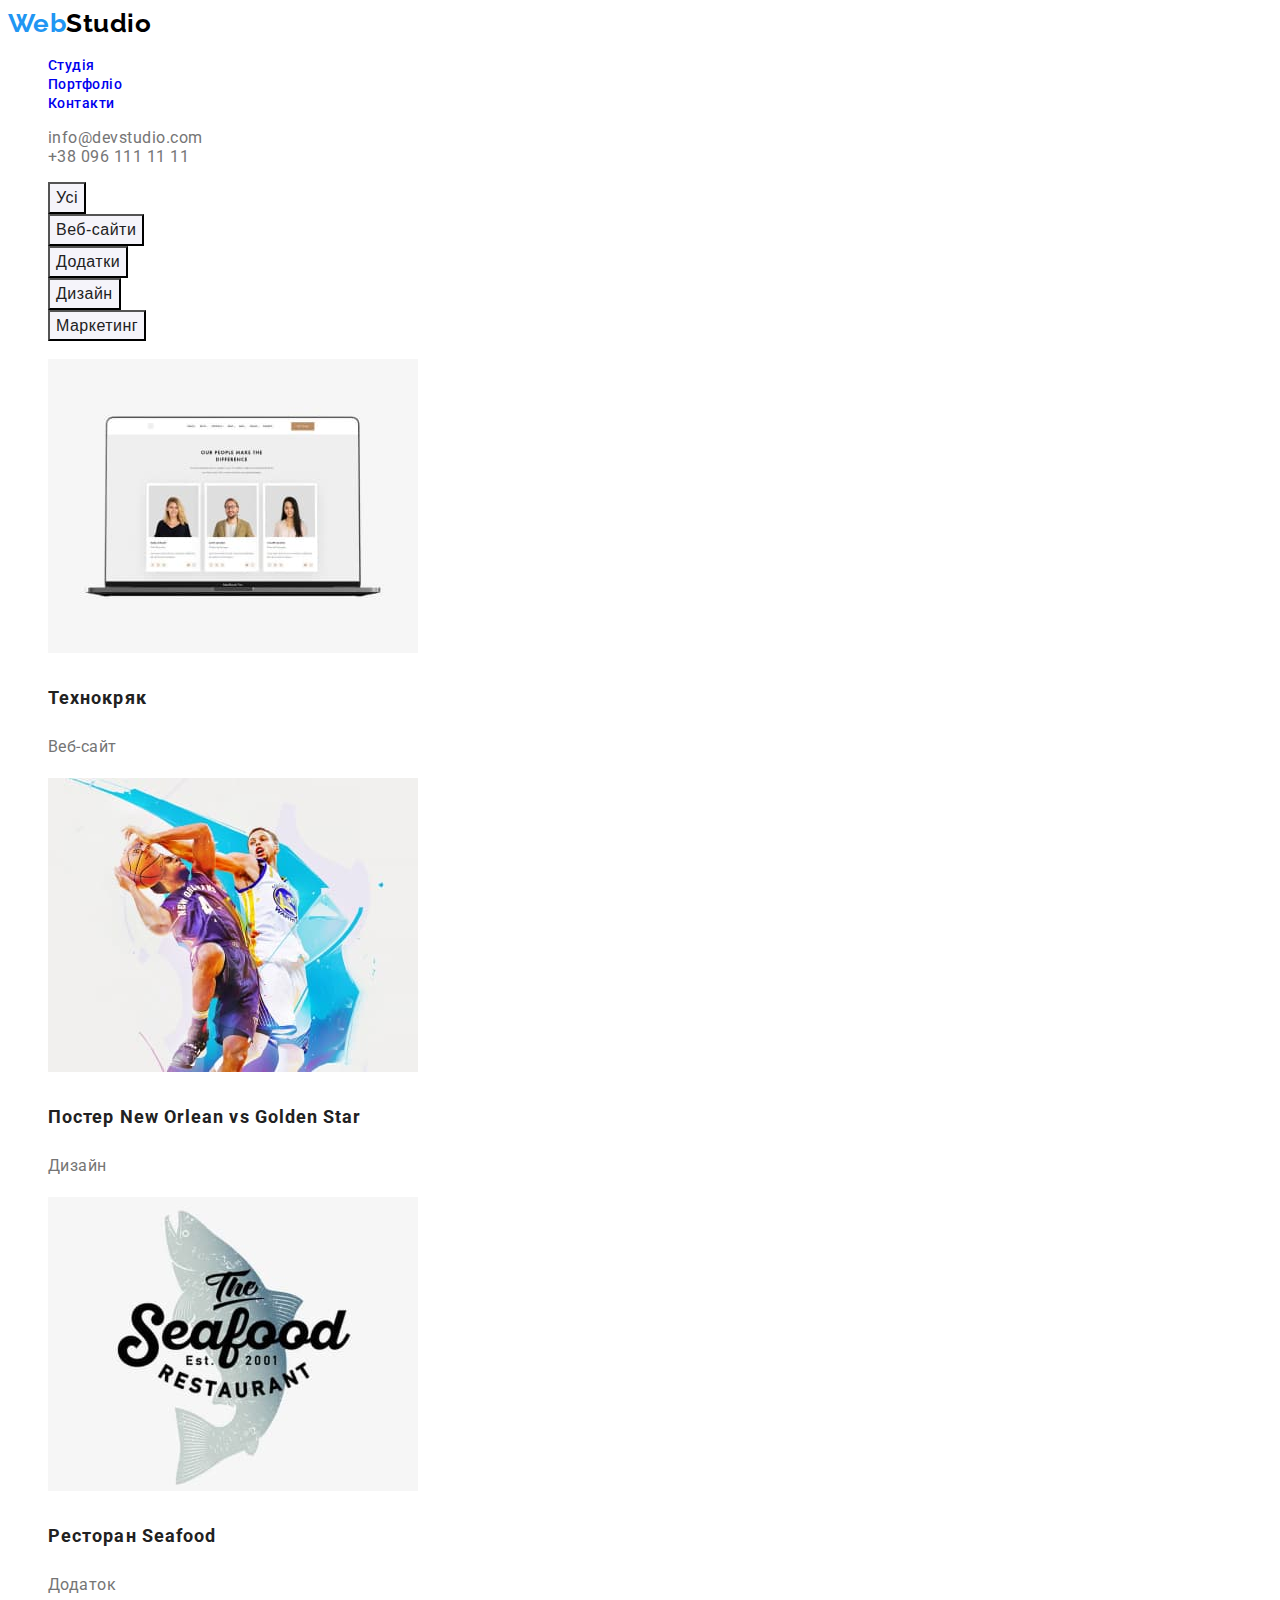
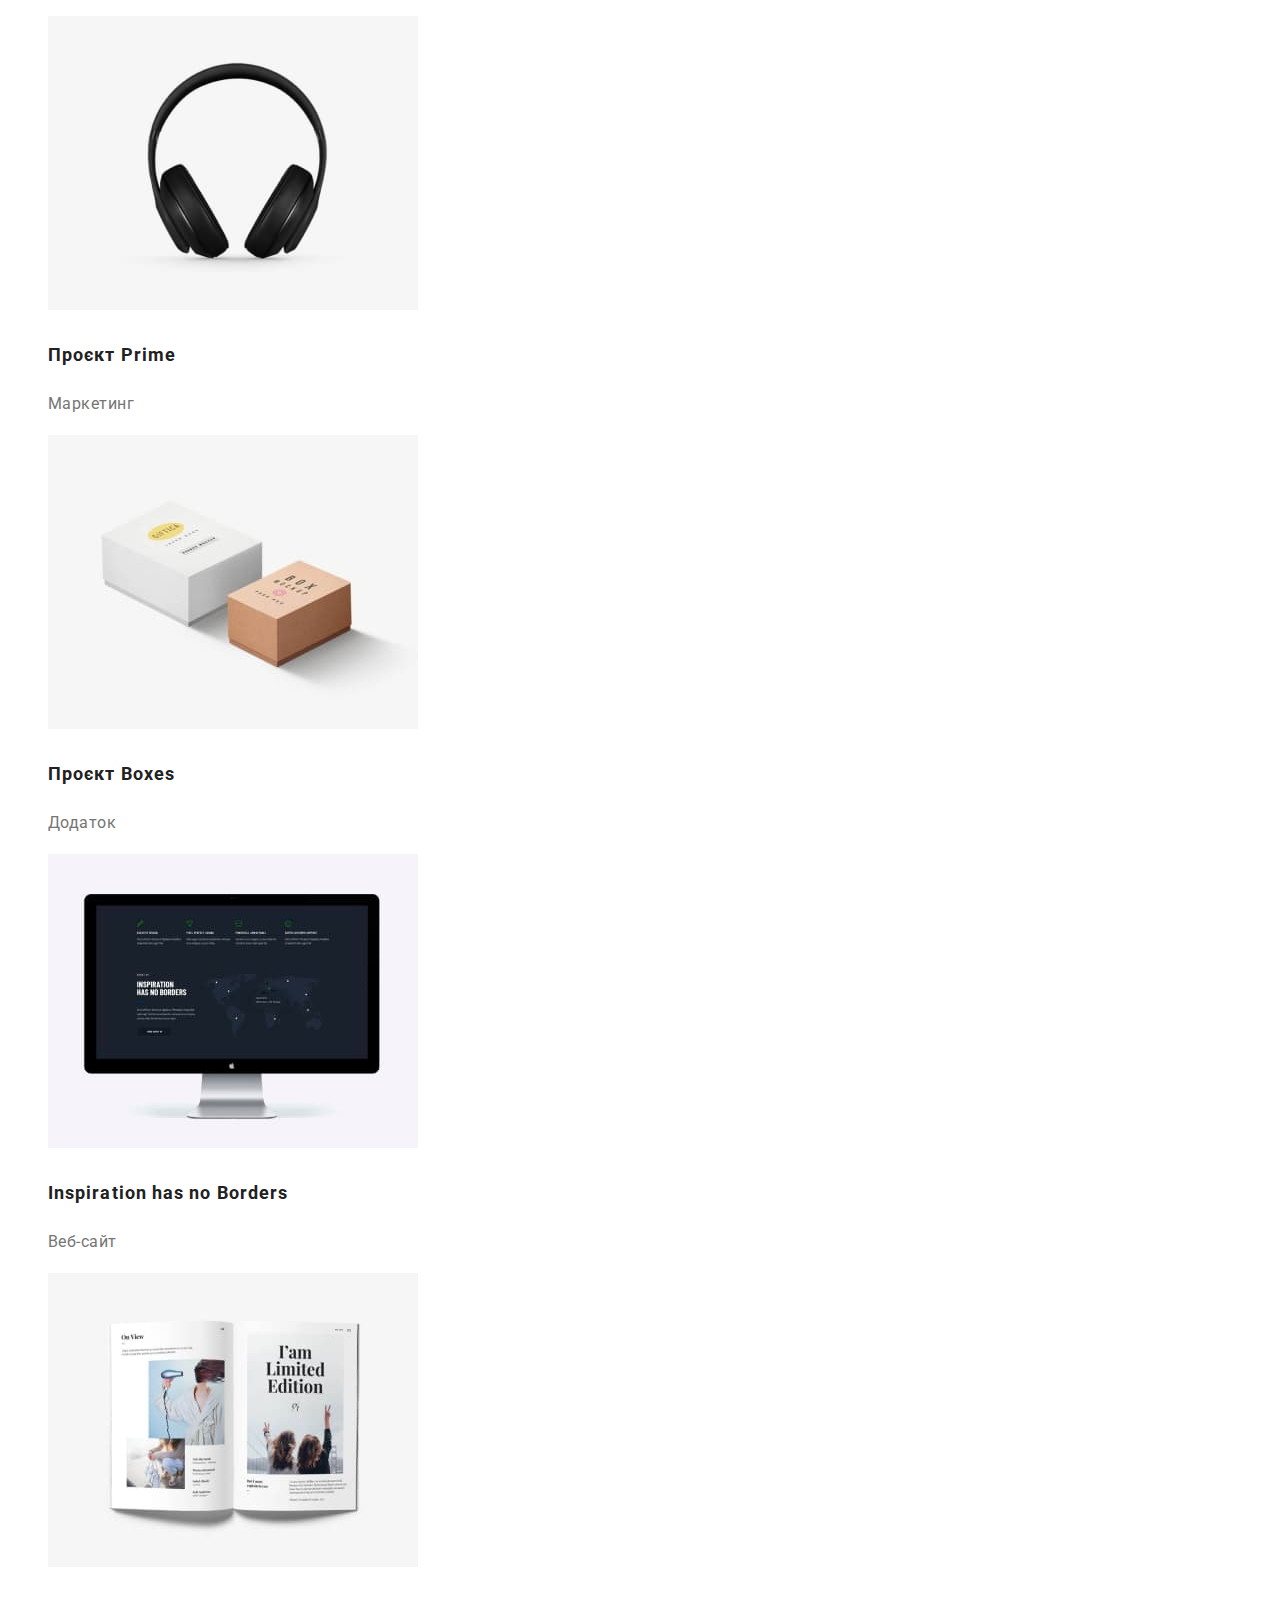
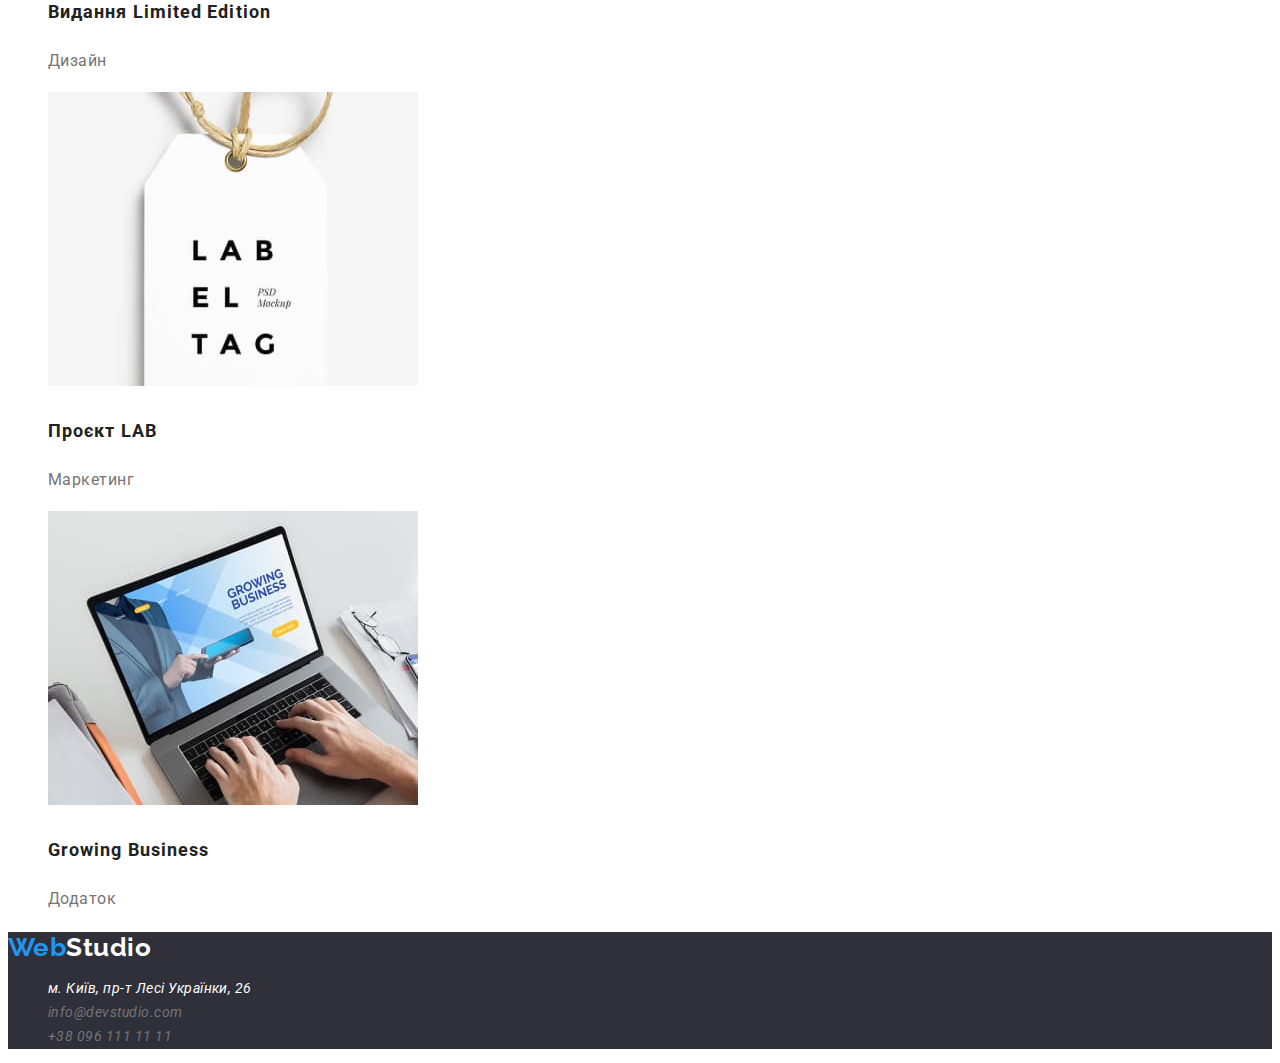
==== portfolio.html @ aae6f312 "summary" ====
<!DOCTYPE html>
<html lang="uk">
  <head>
    <meta charset="UTF-8" />
    <meta http-equiv="X-UA-Compatible" content="IE=edge" />
    <meta name="viewport" content="width=device-width, initial-scale=1.0" />
    <title>portfolio</title>
    <link rel="preconnect" href="https://fonts.googleapis.com" />
    <link rel="preconnect" href="https://fonts.gstatic.com" crossorigin />
    <link
      href="https://fonts.googleapis.com/css2?family=Raleway:wght@700&family=Roboto:wght@400;500;700;900&display=swap"
      rel="stylesheet"
    />
    <link rel="stylesheet" href="./css/styles.css" />
  </head>
  <body>
    <header>
      <!--logo-->
      <a class="logo" href="./index.html"><span class="logo-web">Web</span>Studio</a>
      <!--navigation-->
      <nav>
        <ul class="navigation">
          <li><a class="navigation list" href="./index.html">Студія</a></li>
          <li><a class="navigation list" href="./portfolio.html">Портфоліо</a></li>
          <li><a class="navigation list" href="/">Контакти</a></li>
        </ul>
      </nav>
      <!--contacts-->
      <ul class="contacts">
        <li><a class="contacts list" href="mailto:info@devstudio.com">info@devstudio.com</a></li>
        <li><a class="contacts list" href="tel:+380961111111">+38 096 111 11 11</a></li>
      </ul>
    </header>
    <main>
      <section>
        <h1 class="visually-hidden">Портфоліо</h1>
      <ul>
        <li><button type="button" class="button portfolio">Усі</button></li>
        <li><button type="button" class="button portfolio">Веб-сайти</button></li>
        <li><button type="button" class="button portfolio">Додатки</button></li>
        <li><button type="button" class="button portfolio">Дизайн</button></li>
        <li><button type="button" class="button portfolio">Маркетинг</button></li>
      </ul>
      <ul class="portfolio-list">
        <li><a href="/"><img src="./images/portfolio-img1.jpg" width="370" alt="ноутбук">
            <h2 class="portfolio-list name">Технокряк</h2><p>Веб-сайт</p></a></li>
        <li><a href="/"><img src="./images/portfolio-img2.jpg" width="370" alt="баскетбол">
            <h2 class="portfolio-list name">Постер New Orlean vs Golden Star</h2><p>Дизайн</p></li>
        <li><a href="/"><img src="./images/portfolio-img3.jpg" width="370" alt="риба">
            <h2 class="portfolio-list name">Ресторан Seafood</h2><p>Додаток</p></a></li>
        <li><a href="/"><img src="./images/portfolio-img4.jpg" width="370" alt="навушники">
            <h2 class="portfolio-list name">Проєкт Prime</h2><p>Маркетинг</p></a></li>
        <li><a href="/"><img src="./images/portfolio-img5.jpg" width="370" alt="дві коробки">
            <h2 class="portfolio-list name">Проєкт Boxes</h2><p>Додаток</p></a></li>
        <li><a href="/"><img src="./images/portfolio-img6.jpg" width="370" alt="монітор">
            <h2 class="portfolio-list name">Inspiration has no Borders</h2><p>Веб-сайт</p></a></li>
        <li><a href="/"><img src="./images/portfolio-img7.jpg" width="370" alt="книга">
            <h2 class="portfolio-list name">Видання Limited Edition</h2><p>Дизайн</p></a></li>
        <li><a href="/"><img src="./images/portfolio-img8.jpg" width="370" alt="етикетка">
            <h2 class="portfolio-list name">Проєкт LAB</h2><p>Маркетинг</p></a></li>
        <li><a href="/"><img src="./images/portfolio-img9.jpg" width="370" alt="руки на ноутбуці">
            <h2 class="portfolio-list name">Growing Business</h2><p>Додаток</p></a></li>
      </ul>
      </section>
    </main>
    <footer class="footer">
       <a class="logo" href="./index.html"><span class="logo-web">Web</span>Studio</a>
      <address >
        <ul class="adress">
          <li><a class="adress phisical" href="https://cutt.ly/nXoE7GO">м. Київ, пр-т Лесі Українки, 26</a></li>
          <li><a class="adress mail" href="mailto:info@devstudio.com">info@devstudio.com</a></li>
          <li><a class="adress phone" href="tel:+380961111111">+38 096 111 11 11</a></li>
        </ul>
      </address>
    </footer>
  </body>
</html>
---- css/styles.css ----
:root {
  --accent-color: #2196f3;
  --main-text-color: #212121;
  --gray-text-color: #757575;
  --background-darkblue-color: #2f303a;
  --white-color: #fff;
  --black-color: #000;
  --background-gray-color: #f5f4fa;
}
body {
  font-family: Roboto, sans-serif;
  color: #212121;
  background-color: var(--white-color);
  letter-spacing: 0.03em;
}
a {
  text-decoration: none;
}
li {
  list-style: none;
}
.logo {
  color: var(--black-color);
  font-family: Raleway, sans-serif;
  font-weight: 700;
  font-size: 26px;
  line-height: 1.19;
}
.contacts.list {
  color: var(--gray-text-color);
}
.logo-web,
.list:hover,
.list:focus,
.navigation.list:active {
  color: var(--accent-color);
}

.navigation.list {
  font-weight: 500;
  font-size: 14px;
  line-height: 1;
}

.hero {
  background-color: var(--background-darkblue-color);
  color: var(--white-color);
  font-weight: 900;
  font-size: 44px;
  line-height: 1.36;
  text-align: center;
  letter-spacing: 0.06em;
  text-transform: uppercase;
}

.button {
  font-weight: 700;
  font-size: 16px;
  line-height: 1.87;
  align-items: center;
  text-align: center;
  letter-spacing: 0.06em;
  cursor: pointer;
}
.button.portfolio {
  background-color: var(--background-gray-color);
  color: var(--main-text-color);
  font-weight: 500;
  font-size: 16px;
  line-height: 1.62;
  text-align: center;
  letter-spacing: 0.03em;
}
.button,
.button.portfolio:hover,
.button.portfolio:focus {
  background-color: var(--accent-color);
  color: var(--white-color);
}
.button:hover,
.button:focus {
  background-color: var(--white-color);
  color: var(--accent-color);
}
.visually-hidden {
  position: absolute;
  white-space: nowrap;
  width: 1px;
  height: 1px;
  overflow: hidden;
  border: 0;
  padding: 0;
  clip: rect(0 0 0 0);
  clip-path: inset(50%);
  margin: -1px;
}
.features.name {
  font-weight: 700;
  font-size: 14px;
  line-height: 1.14;
  text-transform: uppercase;
}
.features.text {
  font-size: 14px;
  line-height: 1.71;
  color: var(--gray-text-color);
}
.title {
  font-weight: 700;
  font-size: 36px;
  line-height: 1.16;
  text-align: center;
}
.team {
  background-color: var(--background-gray-color);
}
.team-item{
  text-align: center;
  font-weight: 500;
  font-size: 16px;
  line-height: 1.19;
}

.portfolio-list {
  font-weight: 700;
  font-size: 18px;
  line-height: 2;
  letter-spacing: 0.06em;
}
.portfolio-list a {
  color: inherit;
}
.team p,
.portfolio-list p {
  font-weight: 400;
  color: var(--gray-text-color);
}

.portfolio-list p {
  font-size: 16px;
  line-height: 30px;
  letter-spacing: 0.03em;
}

footer {
  background-color: var(--background-darkblue-color);
}
.footer > .logo,
.adress.phisical {
  color: var(--white-color);
}
.adress {
  color: var(--gray-text-color);
  font-weight: 400;
  font-size: 14px;
  line-height: 1.71;
}
.adress:hover,
.adress:focus {
  color: var(--accent-color);
}
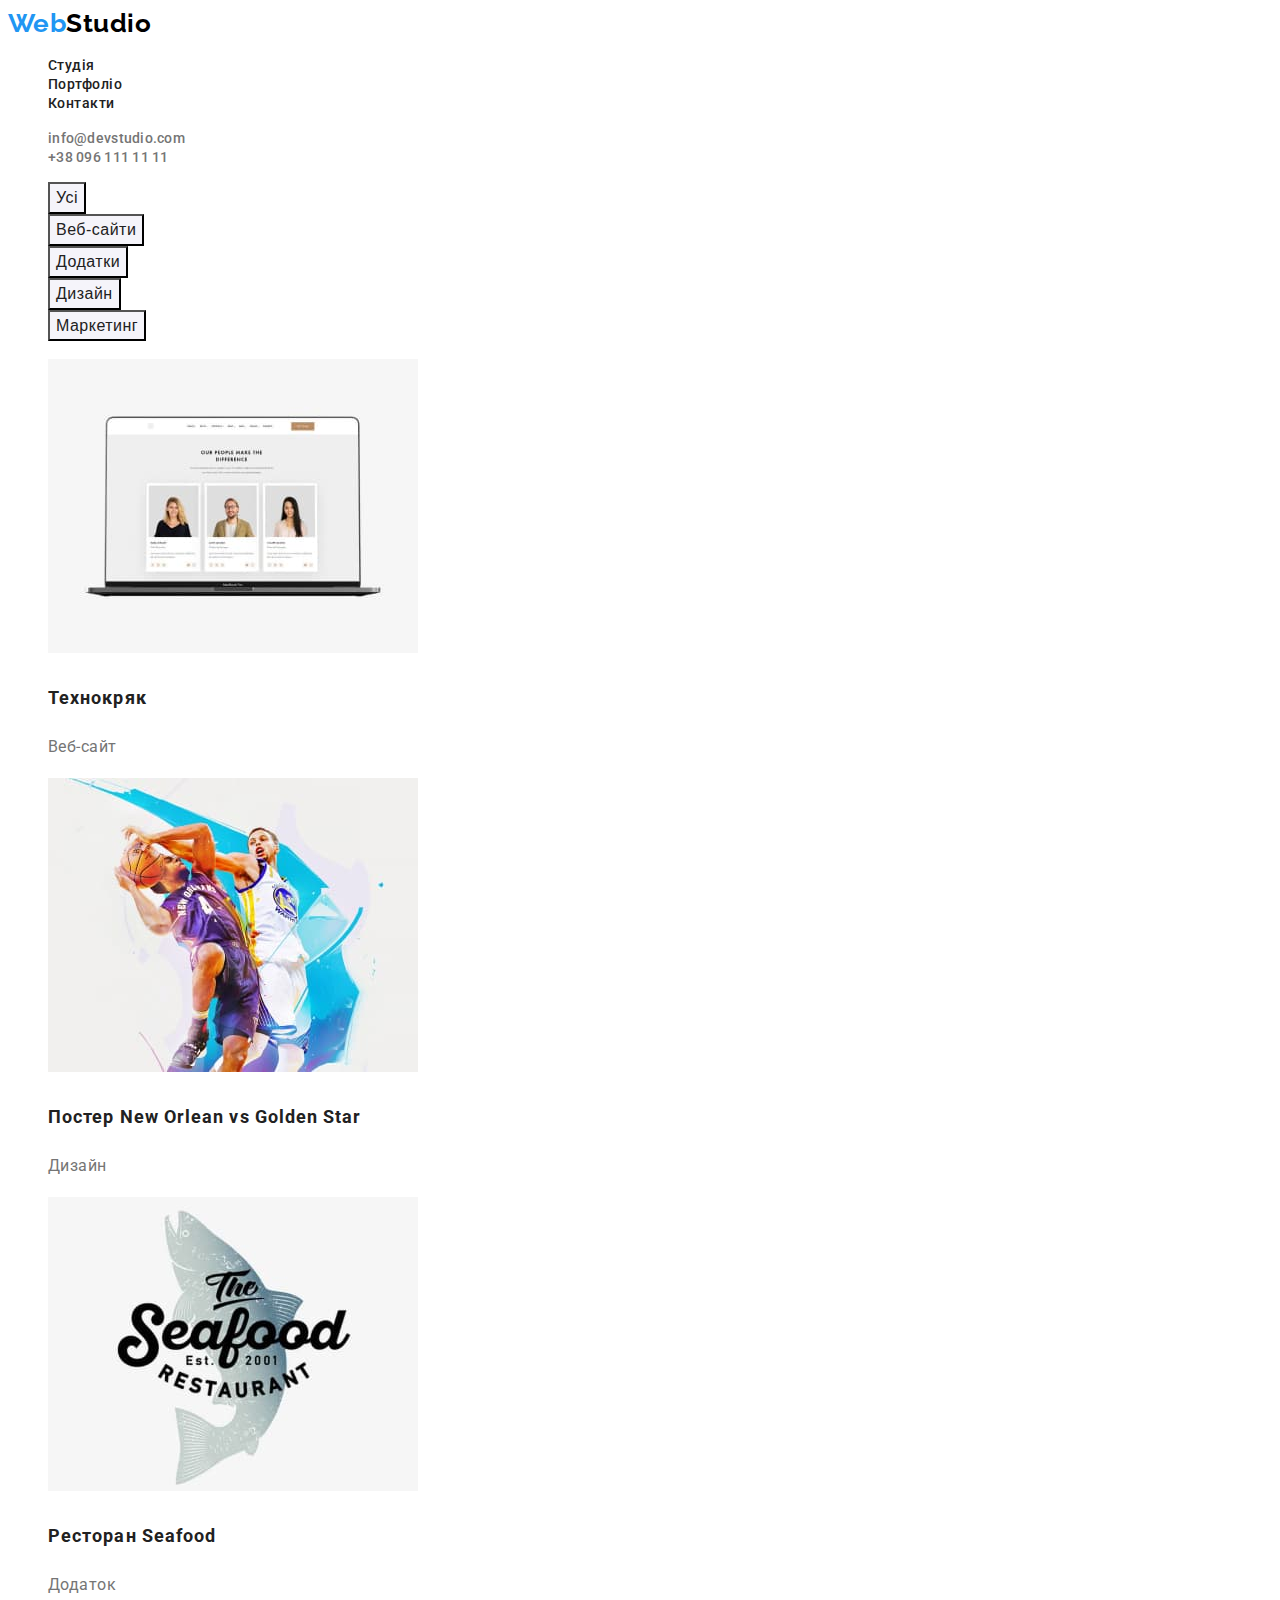
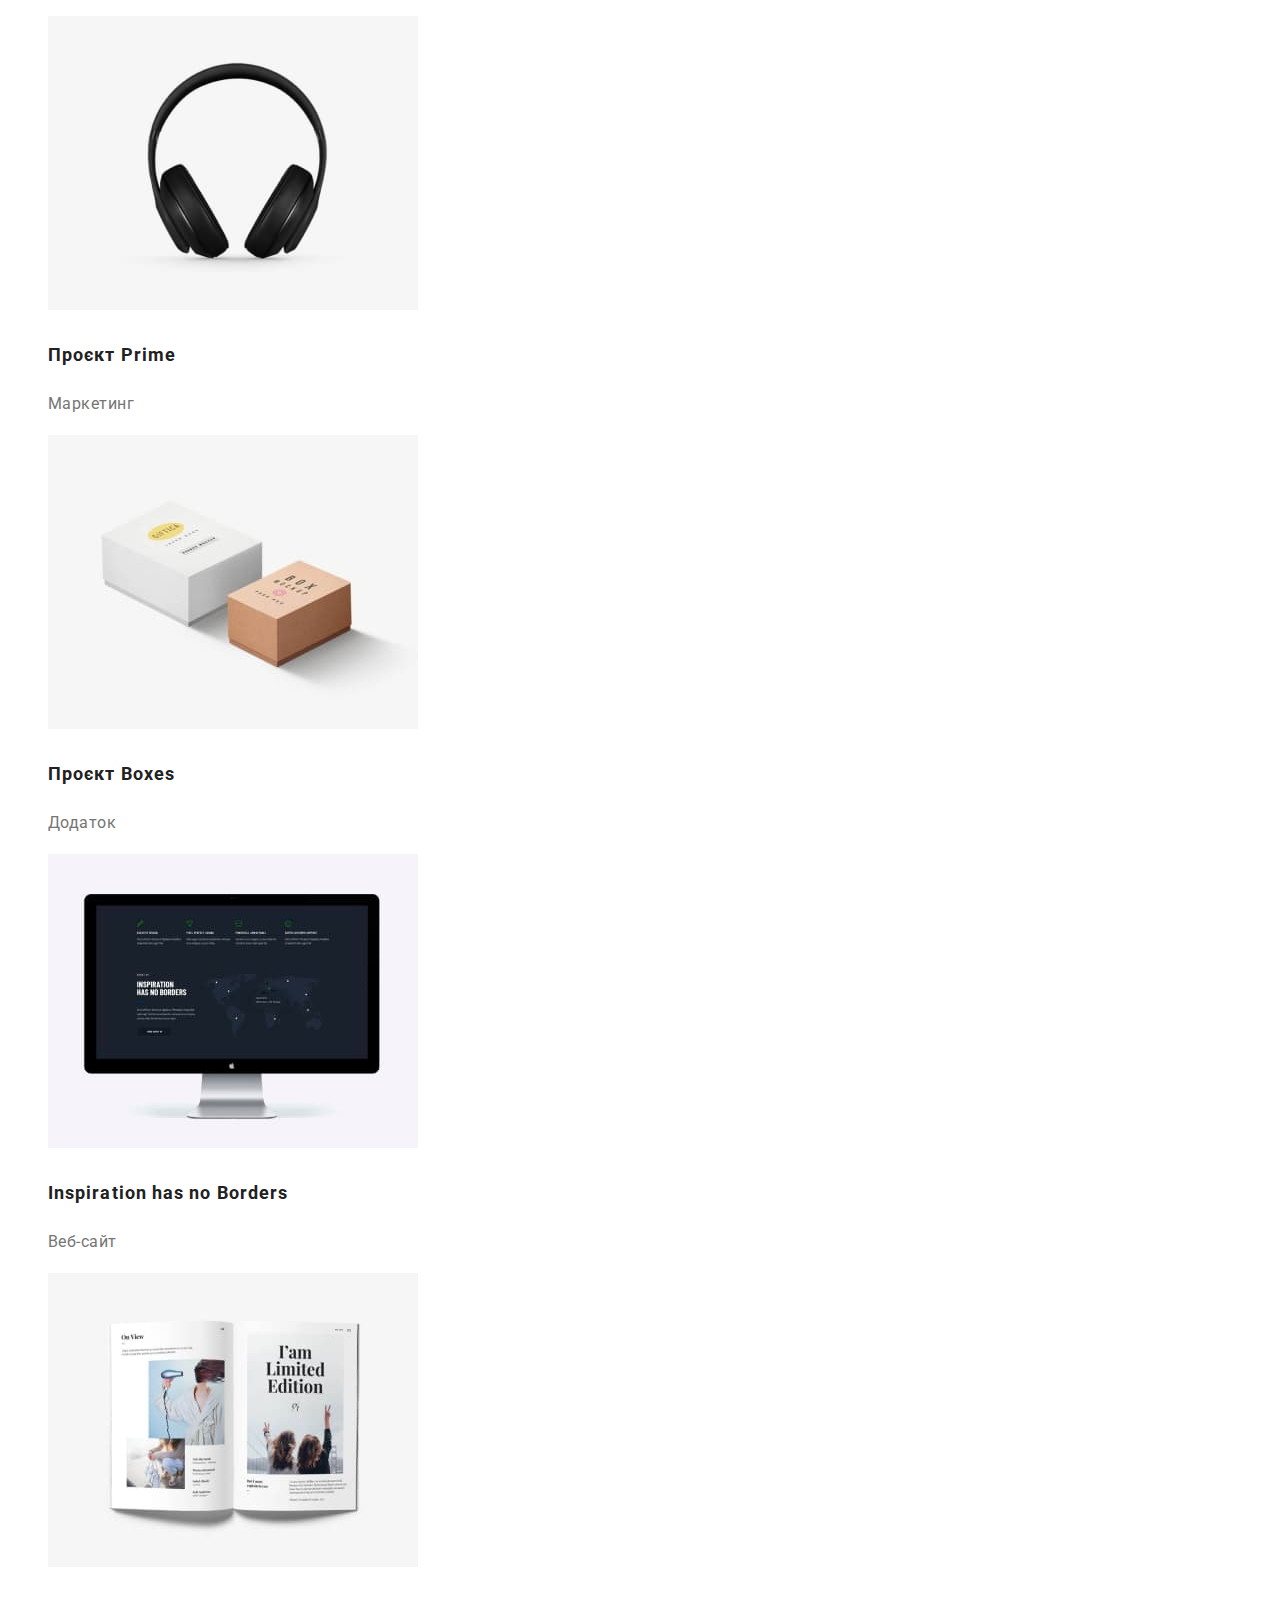
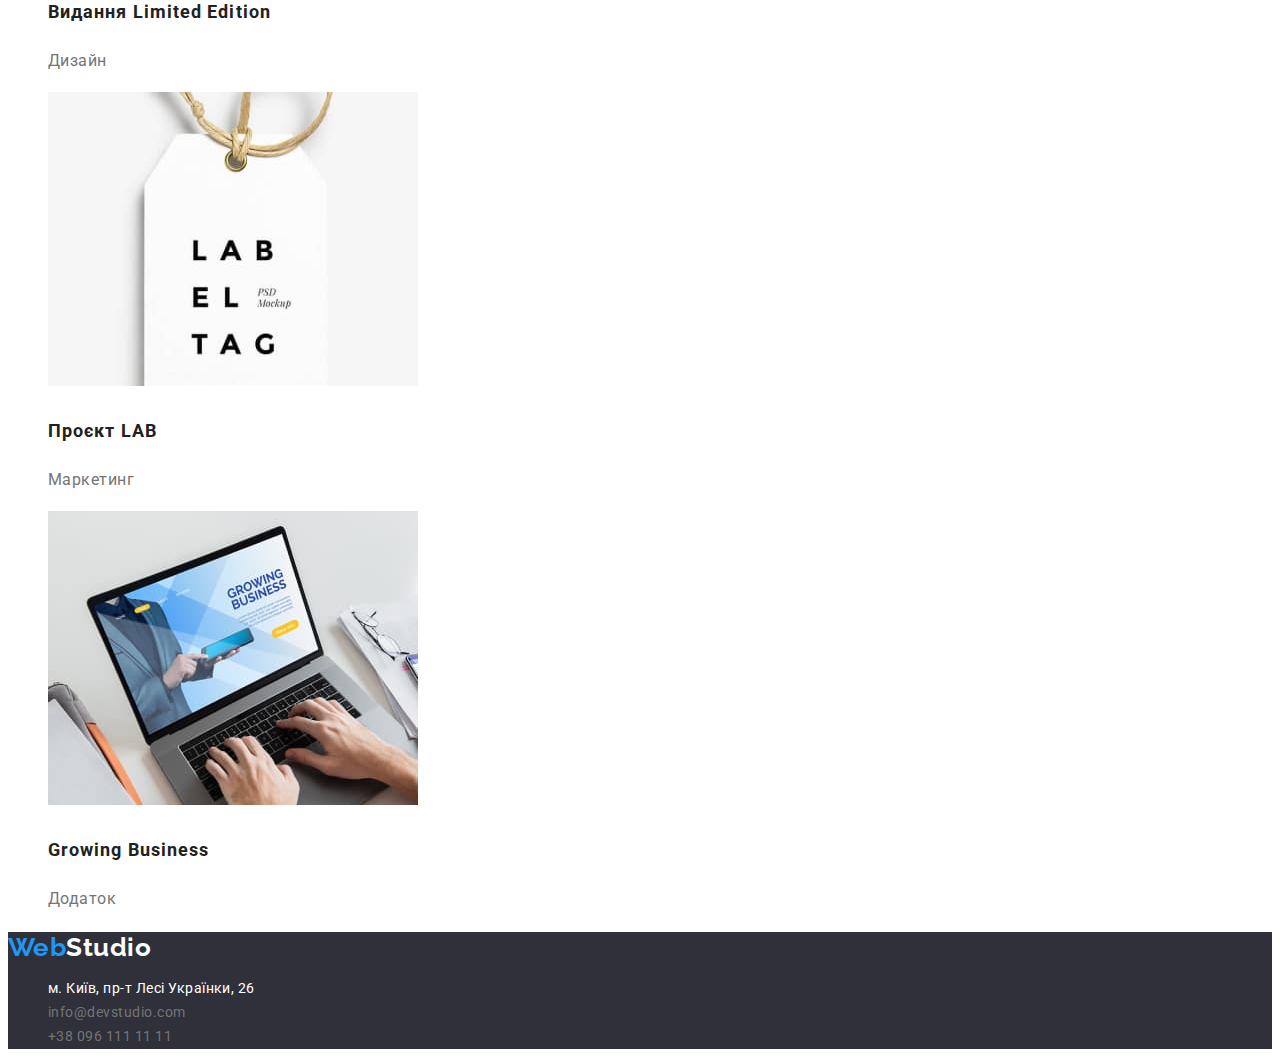
==== commit c9dd89c2: "Update portfolio.html" ====
--- a/portfolio.html
+++ b/portfolio.html
@@ -45,7 +45,7 @@
         <li><a href="/"><img src="./images/portfolio-img1.jpg" width="370" alt="ноутбук">
             <h2 class="portfolio-list name">Технокряк</h2><p>Веб-сайт</p></a></li>
         <li><a href="/"><img src="./images/portfolio-img2.jpg" width="370" alt="баскетбол">
-            <h2 class="portfolio-list name">Постер New Orlean vs Golden Star</h2><p>Дизайн</p></li>
+            <h2 class="portfolio-list name">Постер New Orlean vs Golden Star</h2><p>Дизайн</p></a></li>
         <li><a href="/"><img src="./images/portfolio-img3.jpg" width="370" alt="риба">
             <h2 class="portfolio-list name">Ресторан Seafood</h2><p>Додаток</p></a></li>
         <li><a href="/"><img src="./images/portfolio-img4.jpg" width="370" alt="навушники">
--- a/css/styles.css
+++ b/css/styles.css
@@ -26,20 +26,26 @@
   font-size: 26px;
   line-height: 1.19;
 }
+.logo-web {
+  color: var(--accent-color);
+}
 .contacts.list {
   color: var(--gray-text-color);
+  font-weight: 500;
+  font-size: 14px;
+  line-height: 16px;
+  letter-spacing: 0.02em;
 }
-.logo-web,
-.list:hover,
-.list:focus,
-.navigation.list:active {
-  color: var(--accent-color);
-}
-
 .navigation.list {
   font-weight: 500;
   font-size: 14px;
   line-height: 1;
+  color: var(--main-text-color);
+}
+
+.list:hover,
+.list:focus {
+  color: var(--accent-color);
 }
 
 .hero {
@@ -114,7 +120,7 @@
 .team {
   background-color: var(--background-gray-color);
 }
-.team-item{
+.team-item {
   text-align: center;
   font-weight: 500;
   font-size: 16px;
@@ -154,6 +160,7 @@
   font-weight: 400;
   font-size: 14px;
   line-height: 1.71;
+  font-style: normal;
 }
 .adress:hover,
 .adress:focus {
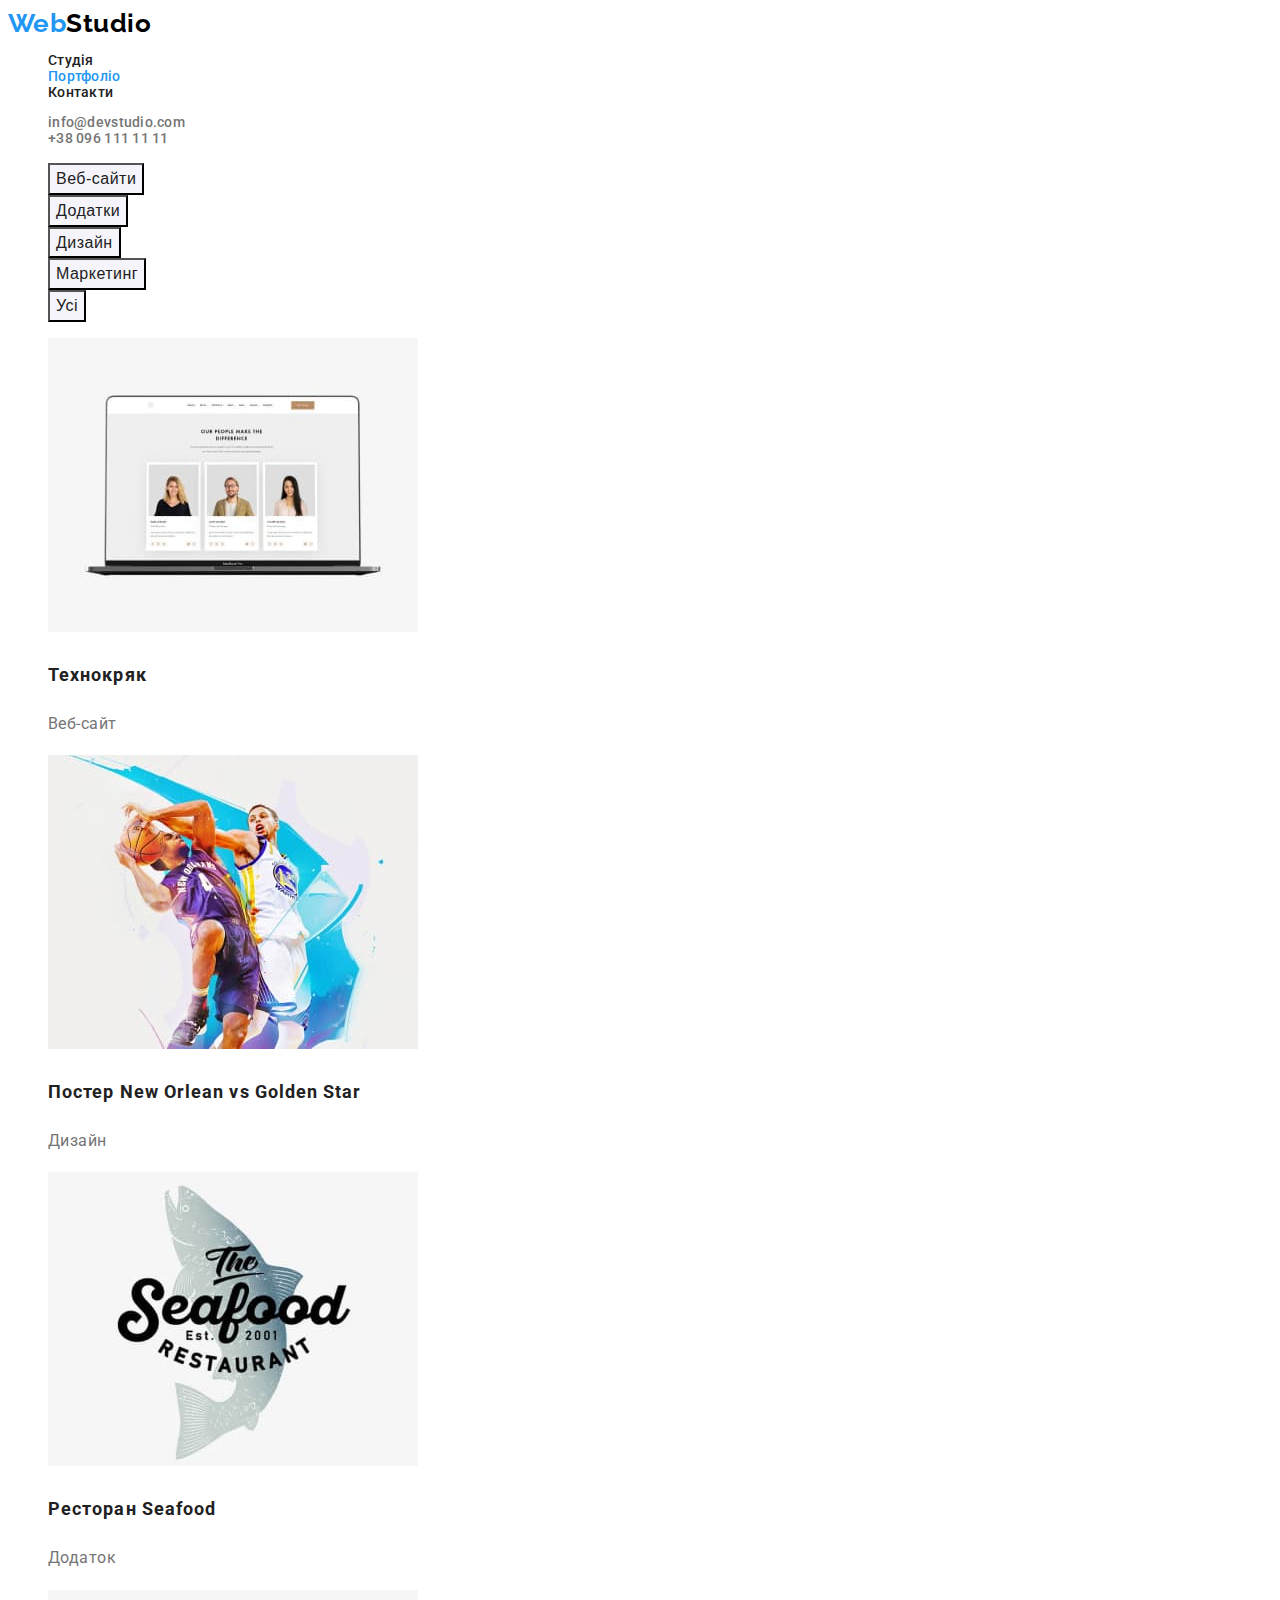
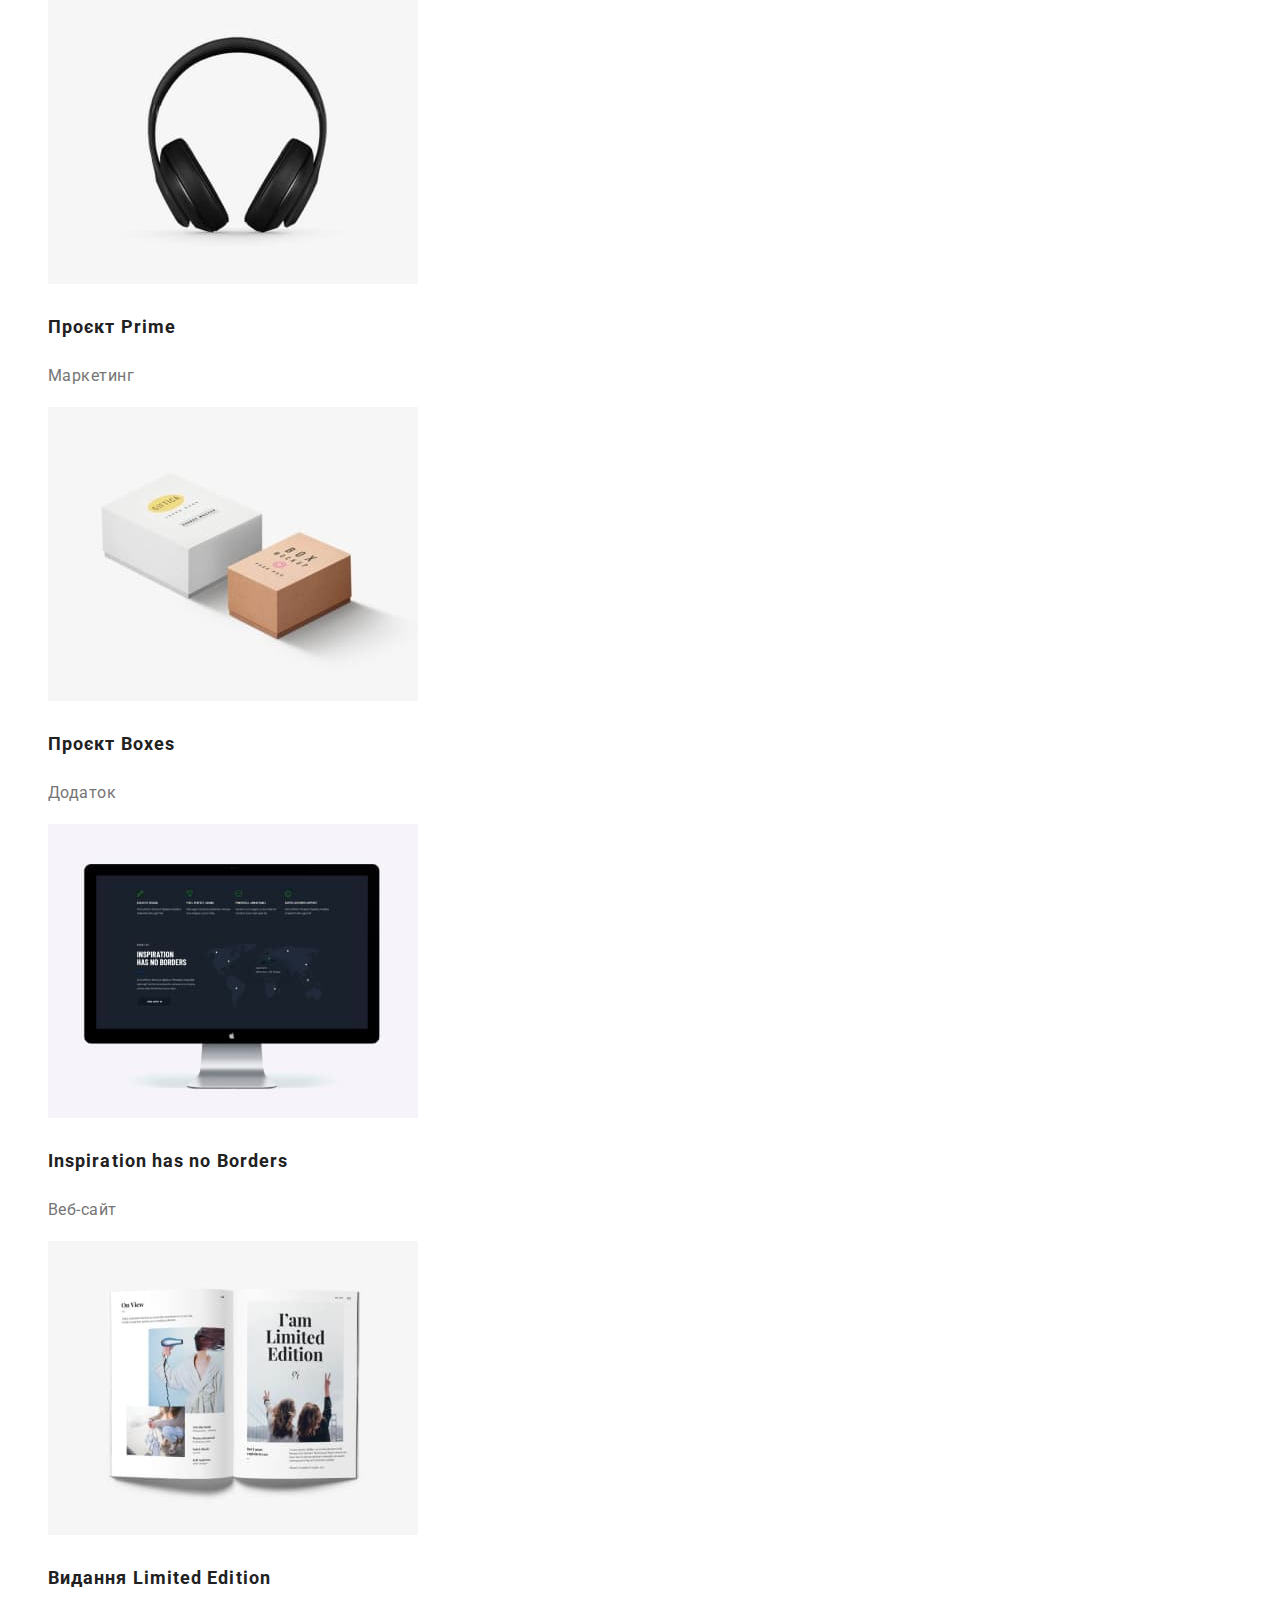
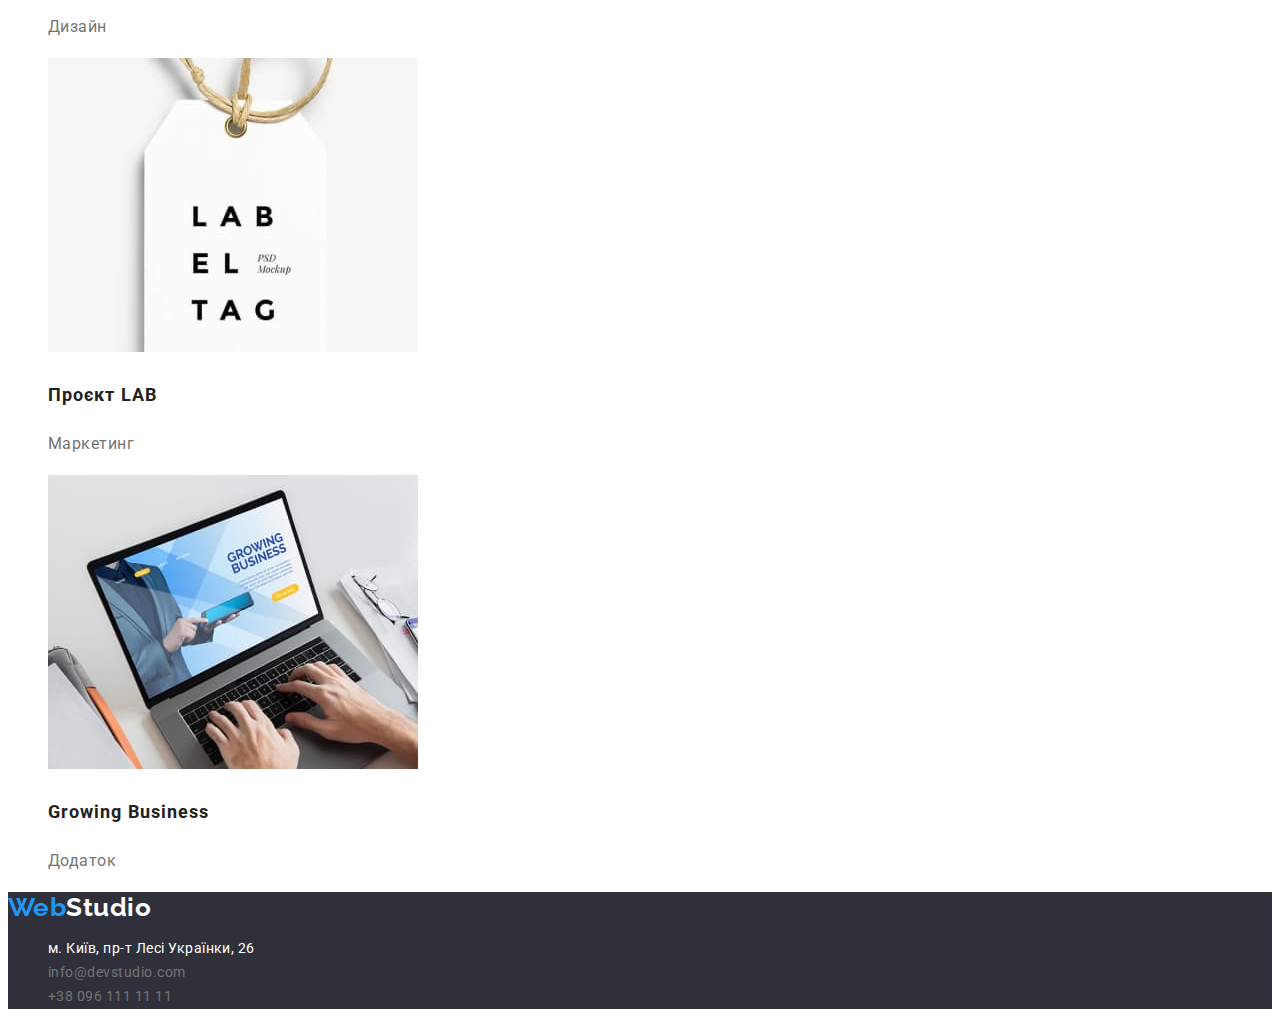
==== commit e6e681ed: "summary" ====
--- a/portfolio.html
+++ b/portfolio.html
@@ -19,54 +19,54 @@
       <a class="logo" href="./index.html"><span class="logo-web">Web</span>Studio</a>
       <!--navigation-->
       <nav>
-        <ul class="navigation">
-          <li><a class="navigation list" href="./index.html">Студія</a></li>
-          <li><a class="navigation list" href="./portfolio.html">Портфоліо</a></li>
-          <li><a class="navigation list" href="/">Контакти</a></li>
+        <ul class="navigation list">
+          <li><a class="navigation-item" href="./index.html">Студія</a></li>
+          <li><a class="navigation-item active" href="./portfolio.html">Портфоліо</a></li>
+          <li><a class="navigation-item" href="/">Контакти</a></li>
         </ul>
       </nav>
       <!--contacts-->
-      <ul class="contacts">
-        <li><a class="contacts list" href="mailto:info@devstudio.com">info@devstudio.com</a></li>
-        <li><a class="contacts list" href="tel:+380961111111">+38 096 111 11 11</a></li>
+      <ul class="contacts list">
+        <li><a class="contacts-item" href="mailto:info@devstudio.com">info@devstudio.com</a></li>
+        <li><a class="contacts-item" href="tel:+380961111111">+38 096 111 11 11</a></li>
       </ul>
     </header>
     <main>
       <section>
         <h1 class="visually-hidden">Портфоліо</h1>
-      <ul>
-        <li><button type="button" class="button portfolio">Усі</button></li>
-        <li><button type="button" class="button portfolio">Веб-сайти</button></li>
-        <li><button type="button" class="button portfolio">Додатки</button></li>
-        <li><button type="button" class="button portfolio">Дизайн</button></li>
-        <li><button type="button" class="button portfolio">Маркетинг</button></li>
+      <ul class="button list">
+        <li><button type="button" class="button-portfolio">Веб-сайти</button></li>
+        <li><button type="button" class="button-portfolio">Додатки</button></li>
+        <li><button type="button" class="button-portfolio">Дизайн</button></li>
+        <li><button type="button" class="button-portfolio">Маркетинг</button></li>
+        <li><button type="button" class="button-portfolio">Усі</button></li>
       </ul>
-      <ul class="portfolio-list">
-        <li><a href="/"><img src="./images/portfolio-img1.jpg" width="370" alt="ноутбук">
-            <h2 class="portfolio-list name">Технокряк</h2><p>Веб-сайт</p></a></li>
-        <li><a href="/"><img src="./images/portfolio-img2.jpg" width="370" alt="баскетбол">
-            <h2 class="portfolio-list name">Постер New Orlean vs Golden Star</h2><p>Дизайн</p></a></li>
-        <li><a href="/"><img src="./images/portfolio-img3.jpg" width="370" alt="риба">
-            <h2 class="portfolio-list name">Ресторан Seafood</h2><p>Додаток</p></a></li>
-        <li><a href="/"><img src="./images/portfolio-img4.jpg" width="370" alt="навушники">
-            <h2 class="portfolio-list name">Проєкт Prime</h2><p>Маркетинг</p></a></li>
-        <li><a href="/"><img src="./images/portfolio-img5.jpg" width="370" alt="дві коробки">
-            <h2 class="portfolio-list name">Проєкт Boxes</h2><p>Додаток</p></a></li>
-        <li><a href="/"><img src="./images/portfolio-img6.jpg" width="370" alt="монітор">
-            <h2 class="portfolio-list name">Inspiration has no Borders</h2><p>Веб-сайт</p></a></li>
-        <li><a href="/"><img src="./images/portfolio-img7.jpg" width="370" alt="книга">
-            <h2 class="portfolio-list name">Видання Limited Edition</h2><p>Дизайн</p></a></li>
-        <li><a href="/"><img src="./images/portfolio-img8.jpg" width="370" alt="етикетка">
-            <h2 class="portfolio-list name">Проєкт LAB</h2><p>Маркетинг</p></a></li>
-        <li><a href="/"><img src="./images/portfolio-img9.jpg" width="370" alt="руки на ноутбуці">
-            <h2 class="portfolio-list name">Growing Business</h2><p>Додаток</p></a></li>
+      <ul class="portfolio list">
+        <li><a class="portfolio-item" href="/"><img src="./images/portfolio-img1.jpg" width="370" alt="ноутбук">
+            <h2 class="portfolio-name">Технокряк</h2><p>Веб-сайт</p></a></li>
+        <li><a class="portfolio-item" href="/"><img src="./images/portfolio-img2.jpg" width="370" alt="баскетбол">
+            <h2 class="portfolio-name">Постер New Orlean vs Golden Star</h2><p>Дизайн</p></a></li>
+        <li><a class="portfolio-item" href="/"><img src="./images/portfolio-img3.jpg" width="370" alt="риба">
+            <h2 class="portfolio-name">Ресторан Seafood</h2><p>Додаток</p></a></li>
+        <li><a class="portfolio-item" href="/"><img src="./images/portfolio-img4.jpg" width="370" alt="навушники">
+            <h2 class="portfolio-name">Проєкт Prime</h2><p>Маркетинг</p></a></li>
+        <li><a class="portfolio-item" href="/"><img src="./images/portfolio-img5.jpg" width="370" alt="дві коробки">
+            <h2 class="portfolio-name">Проєкт Boxes</h2><p>Додаток</p></a></li>
+        <li><a class="portfolio-item" href="/"><img src="./images/portfolio-img6.jpg" width="370" alt="монітор">
+            <h2 class="portfolio-name">Inspiration has no Borders</h2><p>Веб-сайт</p></a></li>
+        <li><a class="portfolio-item" href="/"><img src="./images/portfolio-img7.jpg" width="370" alt="книга">
+            <h2 class="portfolio-name">Видання Limited Edition</h2><p>Дизайн</p></a></li>
+        <li><a class="portfolio-item" href="/"><img src="./images/portfolio-img8.jpg" width="370" alt="етикетка">
+            <h2 class="portfolio-name">Проєкт LAB</h2><p>Маркетинг</p></a></li>
+        <li><a class="portfolio-item" href="/"><img src="./images/portfolio-img9.jpg" width="370" alt="руки на ноутбуці">
+            <h2 class="portfolio-name">Growing Business</h2><p>Додаток</p></a></li>
       </ul>
       </section>
     </main>
     <footer class="footer">
        <a class="logo" href="./index.html"><span class="logo-web">Web</span>Studio</a>
       <address >
-        <ul class="adress">
+        <ul class="adress list">
           <li><a class="adress phisical" href="https://cutt.ly/nXoE7GO">м. Київ, пр-т Лесі Українки, 26</a></li>
           <li><a class="adress mail" href="mailto:info@devstudio.com">info@devstudio.com</a></li>
           <li><a class="adress phone" href="tel:+380961111111">+38 096 111 11 11</a></li>
@@ -74,4 +74,4 @@
       </address>
     </footer>
   </body>
-</html>+</html>
--- a/css/styles.css
+++ b/css/styles.css
@@ -13,38 +13,47 @@
   background-color: var(--white-color);
   letter-spacing: 0.03em;
 }
-a {
-  text-decoration: none;
-}
-li {
-  list-style: none;
-}
 .logo {
   color: var(--black-color);
   font-family: Raleway, sans-serif;
   font-weight: 700;
   font-size: 26px;
   line-height: 1.19;
+  text-decoration: none;
 }
 .logo-web {
   color: var(--accent-color);
 }
+.list {
+  list-style: none;
+}
+
+.navigation.list,
 .contacts.list {
-  color: var(--gray-text-color);
   font-weight: 500;
   font-size: 14px;
-  line-height: 16px;
+  line-height: 1.14;
+  letter-spacing: 0.02em;
+  text-decoration: none;
+}
+
+.contacts-item {
+  color: var(--gray-text-color);
+  text-decoration: none;
+}
+.navigation-item {
+  line-height: 1;
+  color: var(--main-text-color);
+  text-decoration: none;
+  line-height: 1.14;
   letter-spacing: 0.02em;
 }
-.navigation.list {
-  font-weight: 500;
-  font-size: 14px;
-  line-height: 1;
-  color: var(--main-text-color);
-}
 
-.list:hover,
-.list:focus {
+.navigation-item:hover,
+.navigation-item:focus,
+.contacts-item:hover,
+.contacts-item:focus,
+.active {
   color: var(--accent-color);
 }
 
@@ -59,7 +68,7 @@
   text-transform: uppercase;
 }
 
-.button {
+.button-hero {
   font-weight: 700;
   font-size: 16px;
   line-height: 1.87;
@@ -68,7 +77,7 @@
   letter-spacing: 0.06em;
   cursor: pointer;
 }
-.button.portfolio {
+.button-portfolio {
   background-color: var(--background-gray-color);
   color: var(--main-text-color);
   font-weight: 500;
@@ -76,15 +85,16 @@
   line-height: 1.62;
   text-align: center;
   letter-spacing: 0.03em;
+  cursor: pointer;
 }
-.button,
-.button.portfolio:hover,
-.button.portfolio:focus {
+.button-hero,
+.button-portfolio:hover,
+.button-portfolio:focus {
   background-color: var(--accent-color);
   color: var(--white-color);
 }
-.button:hover,
-.button:focus {
+.button-hero:hover,
+.button-hero:focus {
   background-color: var(--white-color);
   color: var(--accent-color);
 }
@@ -100,16 +110,22 @@
   clip-path: inset(50%);
   margin: -1px;
 }
-.features.name {
+.features-name {
   font-weight: 700;
   font-size: 14px;
   line-height: 1.14;
   text-transform: uppercase;
 }
-.features.text {
+.features-text {
   font-size: 14px;
   line-height: 1.71;
   color: var(--gray-text-color);
+}
+
+.team {
+  background-color: var(--background-gray-color);
+  font-weight: 400;
+  text-align: center;
 }
 .title {
   font-weight: 700;
@@ -117,38 +133,42 @@
   line-height: 1.16;
   text-align: center;
 }
-.team {
-  background-color: var(--background-gray-color);
-}
-.team-item {
-  text-align: center;
+.team-name {
+  color: var(--main-text-color);
   font-weight: 500;
   font-size: 16px;
   line-height: 1.19;
+  letter-spacing: 0.03em;
 }
-
-.portfolio-list {
+.team-item {
+  background-color: var(--white-color);
+  font-weight: 500;
+  text-decoration: none;
+}
+.team-profession{
+  font-weight: 400;
+font-size: 16px;
+line-height: 1.19;
+letter-spacing: 0.03em;
+color: var(--gray-text-color);
+}
+.portfolio-item {
+  text-decoration: none;
+  font-weight: 400;
+  font-size: 16px;
+  line-height: 1.88;
+  letter-spacing: 0.03em;
+  color: var(--gray-text-color);
+}
+.portfolio-name {
   font-weight: 700;
   font-size: 18px;
   line-height: 2;
   letter-spacing: 0.06em;
-}
-.portfolio-list a {
-  color: inherit;
-}
-.team p,
-.portfolio-list p {
-  font-weight: 400;
-  color: var(--gray-text-color);
+  color: var(--main-text-color);
 }
 
-.portfolio-list p {
-  font-size: 16px;
-  line-height: 30px;
-  letter-spacing: 0.03em;
-}
-
-footer {
+.footer {
   background-color: var(--background-darkblue-color);
 }
 .footer > .logo,
@@ -161,6 +181,7 @@
   font-size: 14px;
   line-height: 1.71;
   font-style: normal;
+  text-decoration: none;
 }
 .adress:hover,
 .adress:focus {
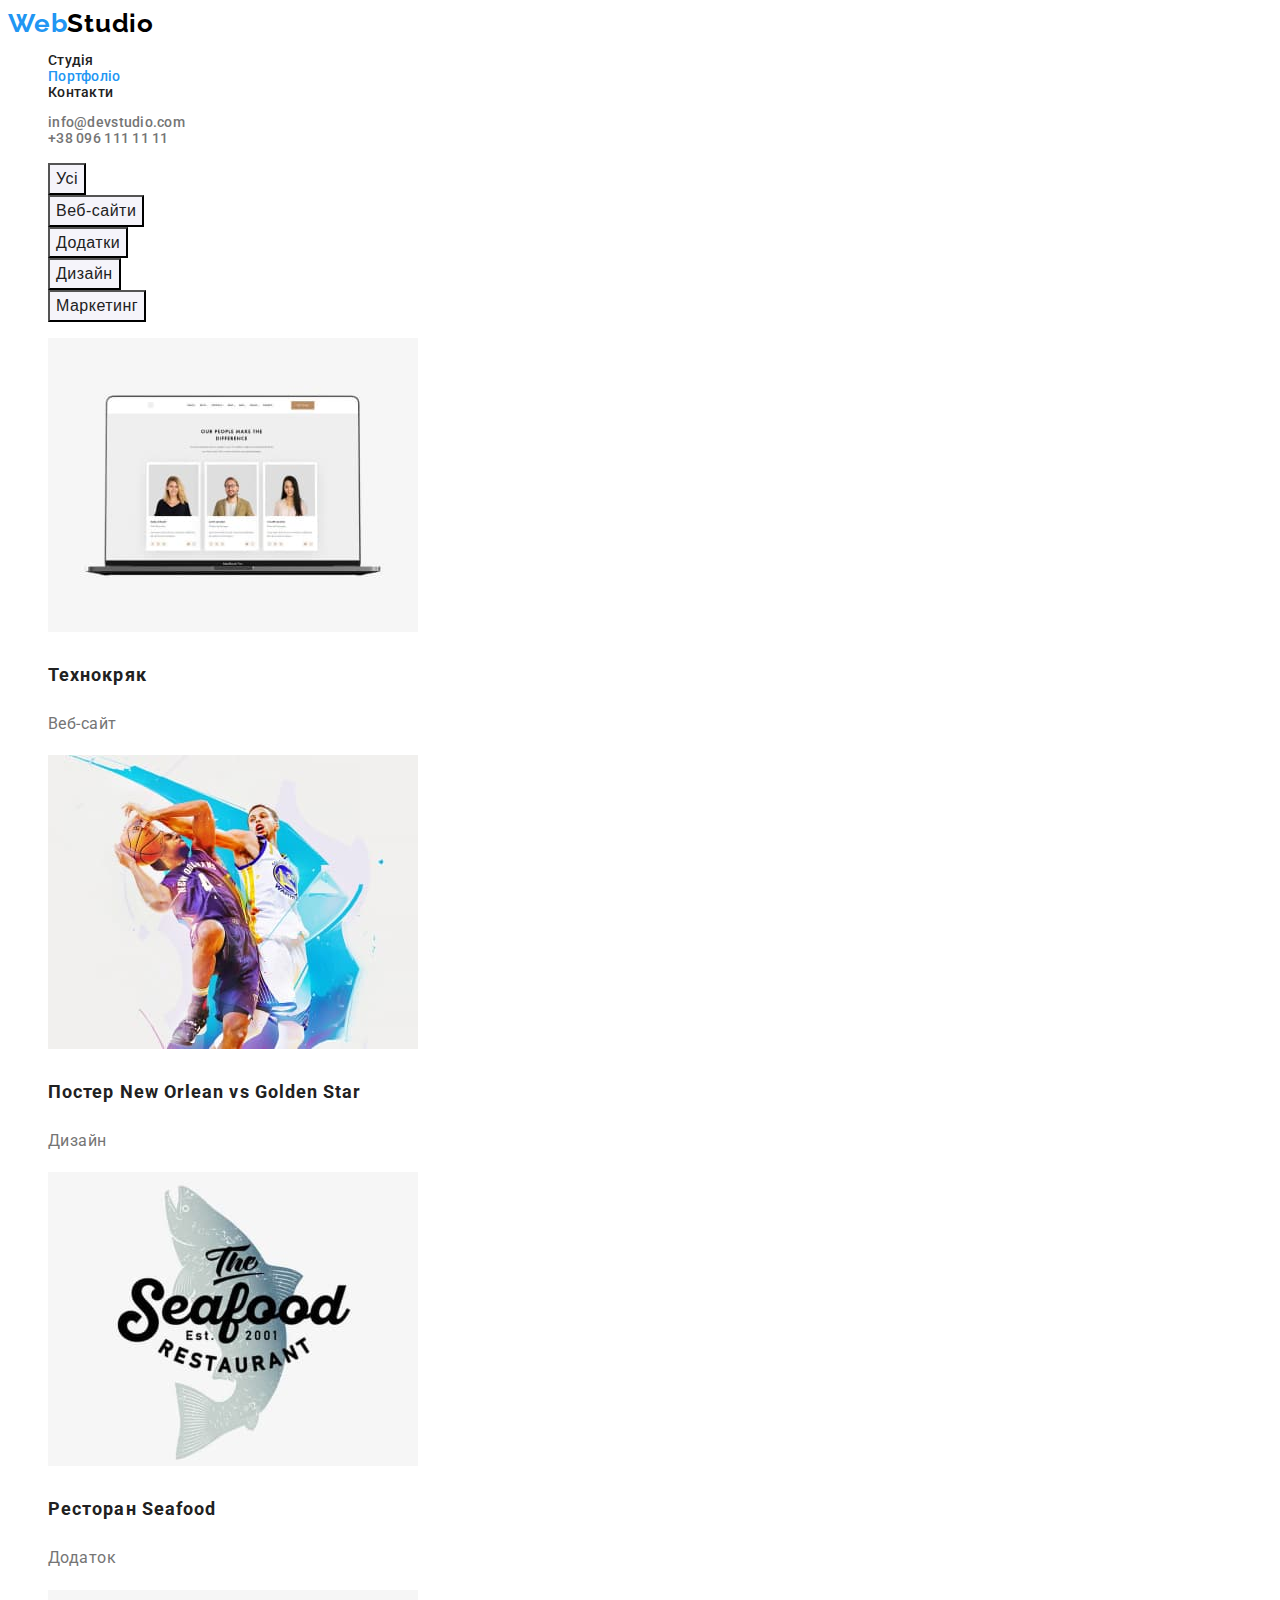
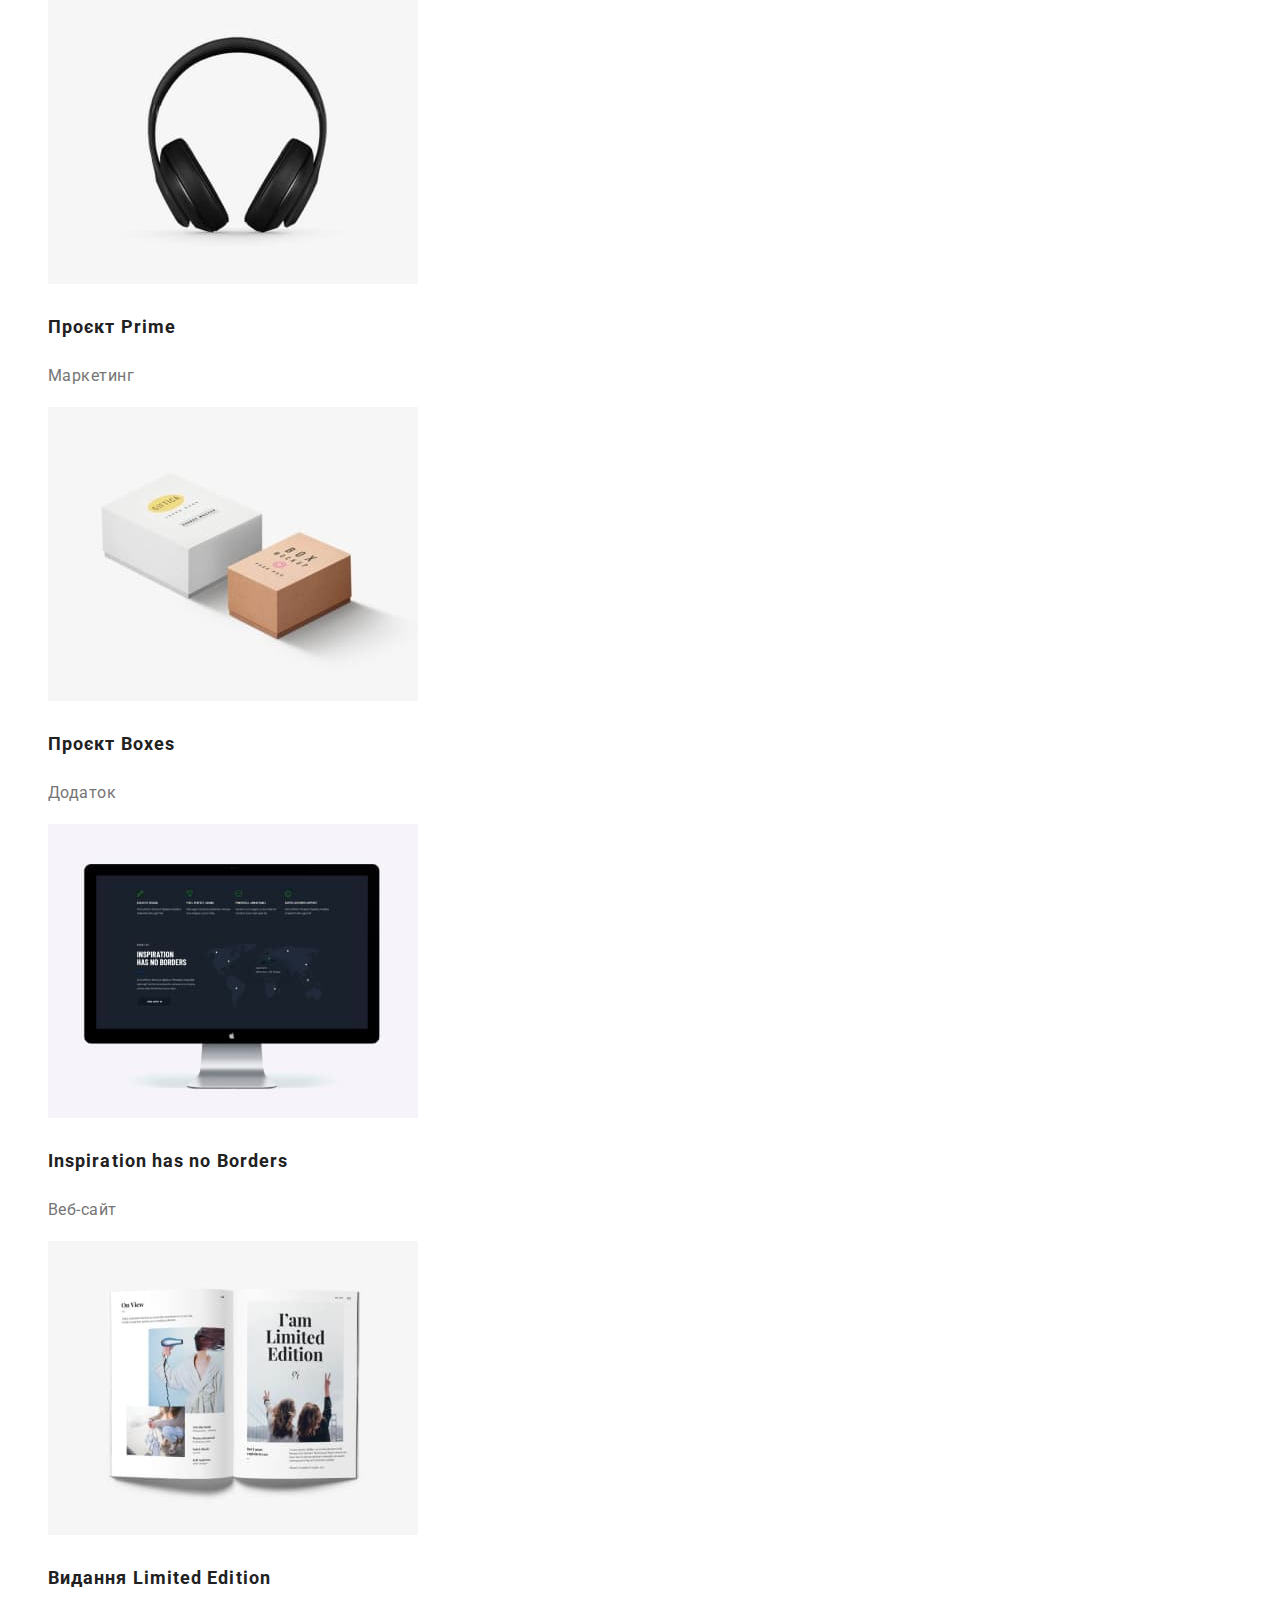
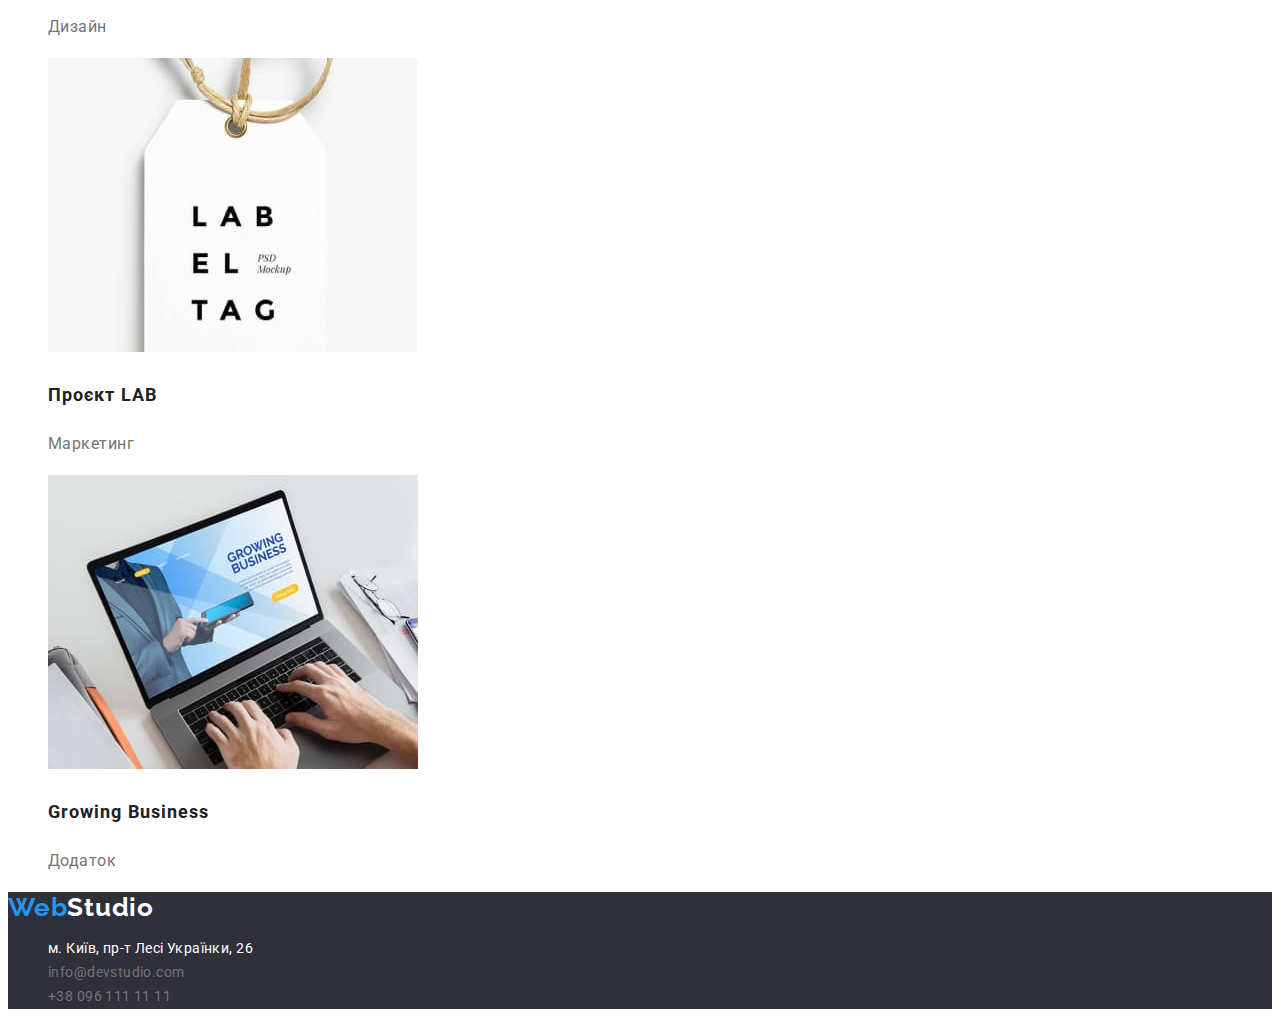
==== commit bdc4e0b9: "summary" ====
--- a/portfolio.html
+++ b/portfolio.html
@@ -35,12 +35,12 @@
       <section>
         <h1 class="visually-hidden">Портфоліо</h1>
       <ul class="button list">
+        <li><button type="button" class="button-portfolio">Усі</button></li>
         <li><button type="button" class="button-portfolio">Веб-сайти</button></li>
         <li><button type="button" class="button-portfolio">Додатки</button></li>
         <li><button type="button" class="button-portfolio">Дизайн</button></li>
         <li><button type="button" class="button-portfolio">Маркетинг</button></li>
-        <li><button type="button" class="button-portfolio">Усі</button></li>
-      </ul>
+              </ul>
       <ul class="portfolio list">
         <li><a class="portfolio-item" href="/"><img src="./images/portfolio-img1.jpg" width="370" alt="ноутбук">
             <h2 class="portfolio-name">Технокряк</h2><p>Веб-сайт</p></a></li>
--- a/css/styles.css
+++ b/css/styles.css
@@ -9,9 +9,8 @@
 }
 body {
   font-family: Roboto, sans-serif;
-  color: #212121;
+  color: var(--main-text-color);
   background-color: var(--white-color);
-  letter-spacing: 0.03em;
 }
 .logo {
   color: var(--black-color);
@@ -20,6 +19,8 @@
   font-size: 26px;
   line-height: 1.19;
   text-decoration: none;
+  letter-spacing: 0.03em;
+
 }
 .logo-web {
   color: var(--accent-color);
@@ -59,11 +60,13 @@
 
 .hero {
   background-color: var(--background-darkblue-color);
+  text-align: center;
+}
+.hero-title {
   color: var(--white-color);
   font-weight: 900;
   font-size: 44px;
   line-height: 1.36;
-  text-align: center;
   letter-spacing: 0.06em;
   text-transform: uppercase;
 }
@@ -93,11 +96,7 @@
   background-color: var(--accent-color);
   color: var(--white-color);
 }
-.button-hero:hover,
-.button-hero:focus {
-  background-color: var(--white-color);
-  color: var(--accent-color);
-}
+
 .visually-hidden {
   position: absolute;
   white-space: nowrap;
@@ -115,16 +114,17 @@
   font-size: 14px;
   line-height: 1.14;
   text-transform: uppercase;
+  letter-spacing: 0.03em;
 }
 .features-text {
   font-size: 14px;
   line-height: 1.71;
   color: var(--gray-text-color);
+  letter-spacing: 0.03em;
 }
 
 .team {
   background-color: var(--background-gray-color);
-  font-weight: 400;
   text-align: center;
 }
 .title {
@@ -132,6 +132,7 @@
   font-size: 36px;
   line-height: 1.16;
   text-align: center;
+  letter-spacing: 0.03em;
 }
 .team-name {
   color: var(--main-text-color);
@@ -145,16 +146,14 @@
   font-weight: 500;
   text-decoration: none;
 }
-.team-profession{
-  font-weight: 400;
-font-size: 16px;
-line-height: 1.19;
-letter-spacing: 0.03em;
-color: var(--gray-text-color);
+.team-profession {
+  font-size: 16px;
+  line-height: 1.19;
+  letter-spacing: 0.03em;
+  color: var(--gray-text-color);
 }
 .portfolio-item {
   text-decoration: none;
-  font-weight: 400;
   font-size: 16px;
   line-height: 1.88;
   letter-spacing: 0.03em;
@@ -177,11 +176,11 @@
 }
 .adress {
   color: var(--gray-text-color);
-  font-weight: 400;
   font-size: 14px;
   line-height: 1.71;
   font-style: normal;
   text-decoration: none;
+  letter-spacing: 0.03em;
 }
 .adress:hover,
 .adress:focus {
